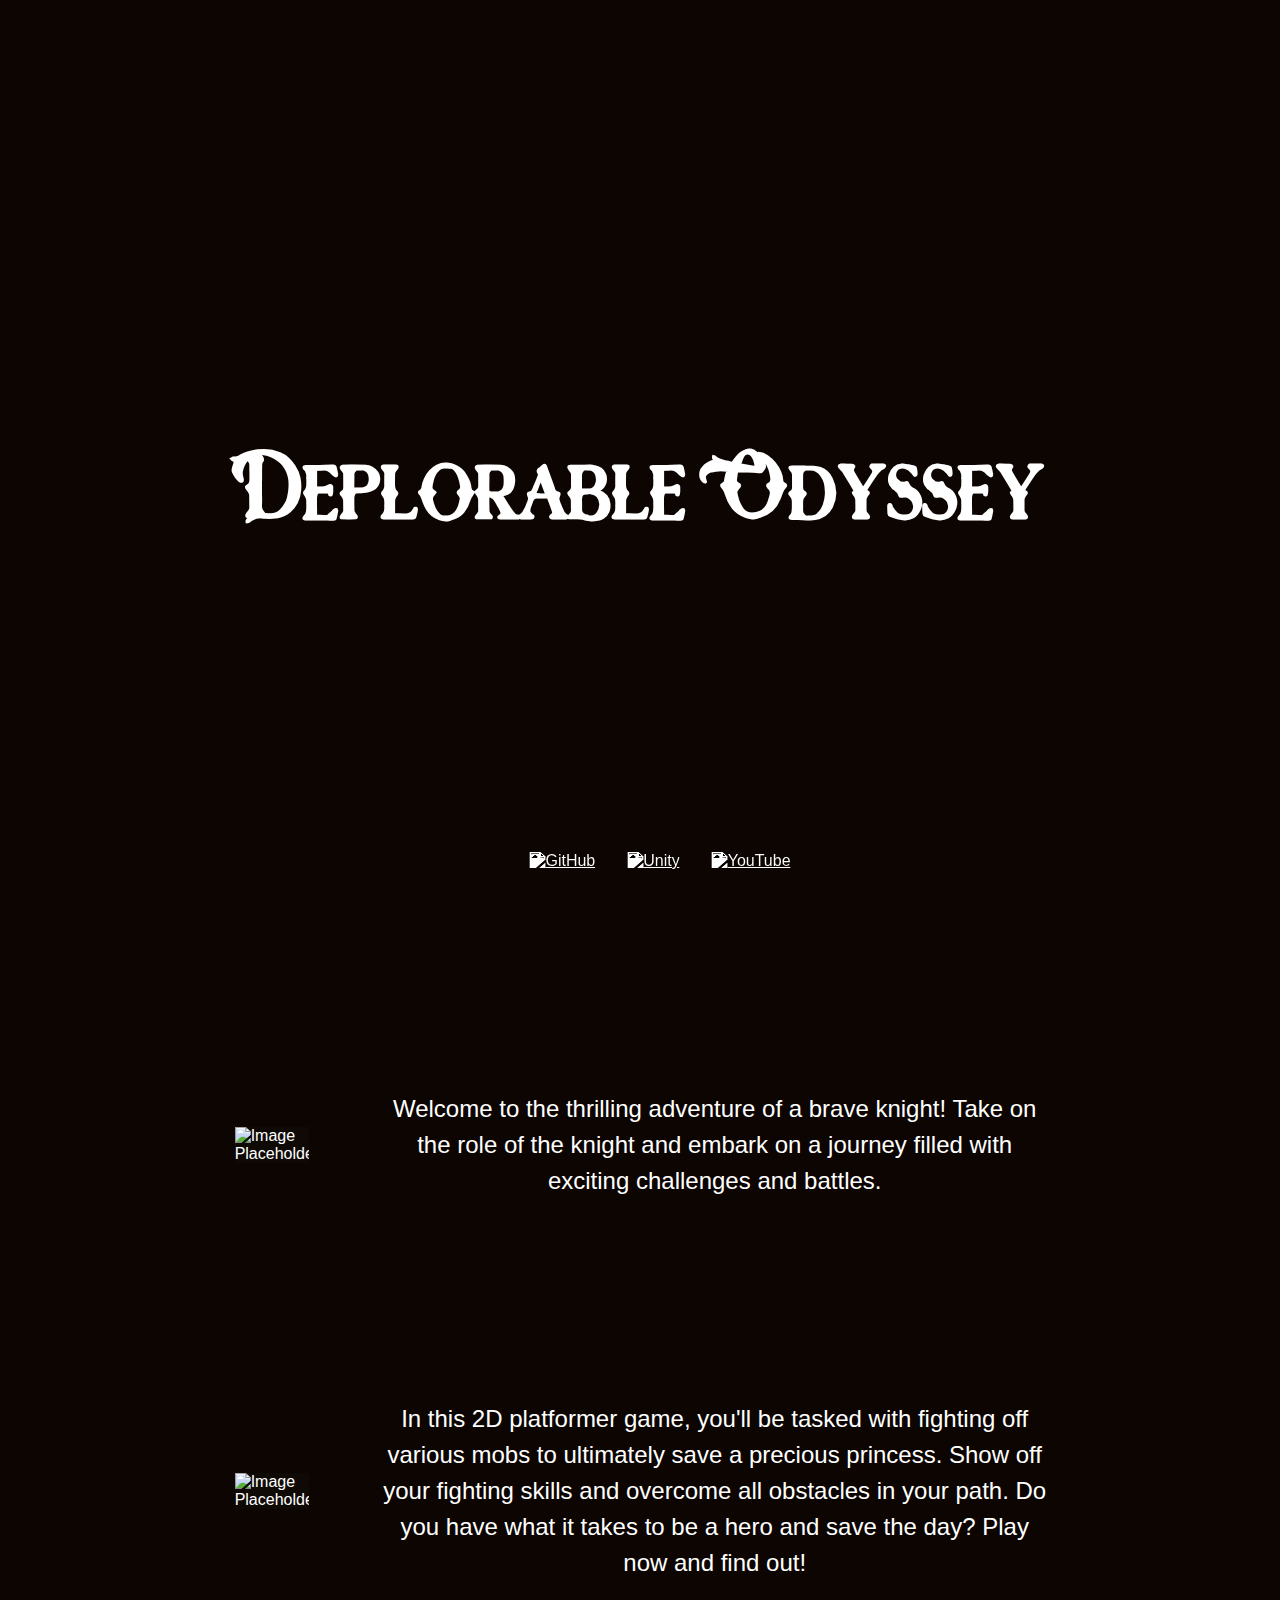
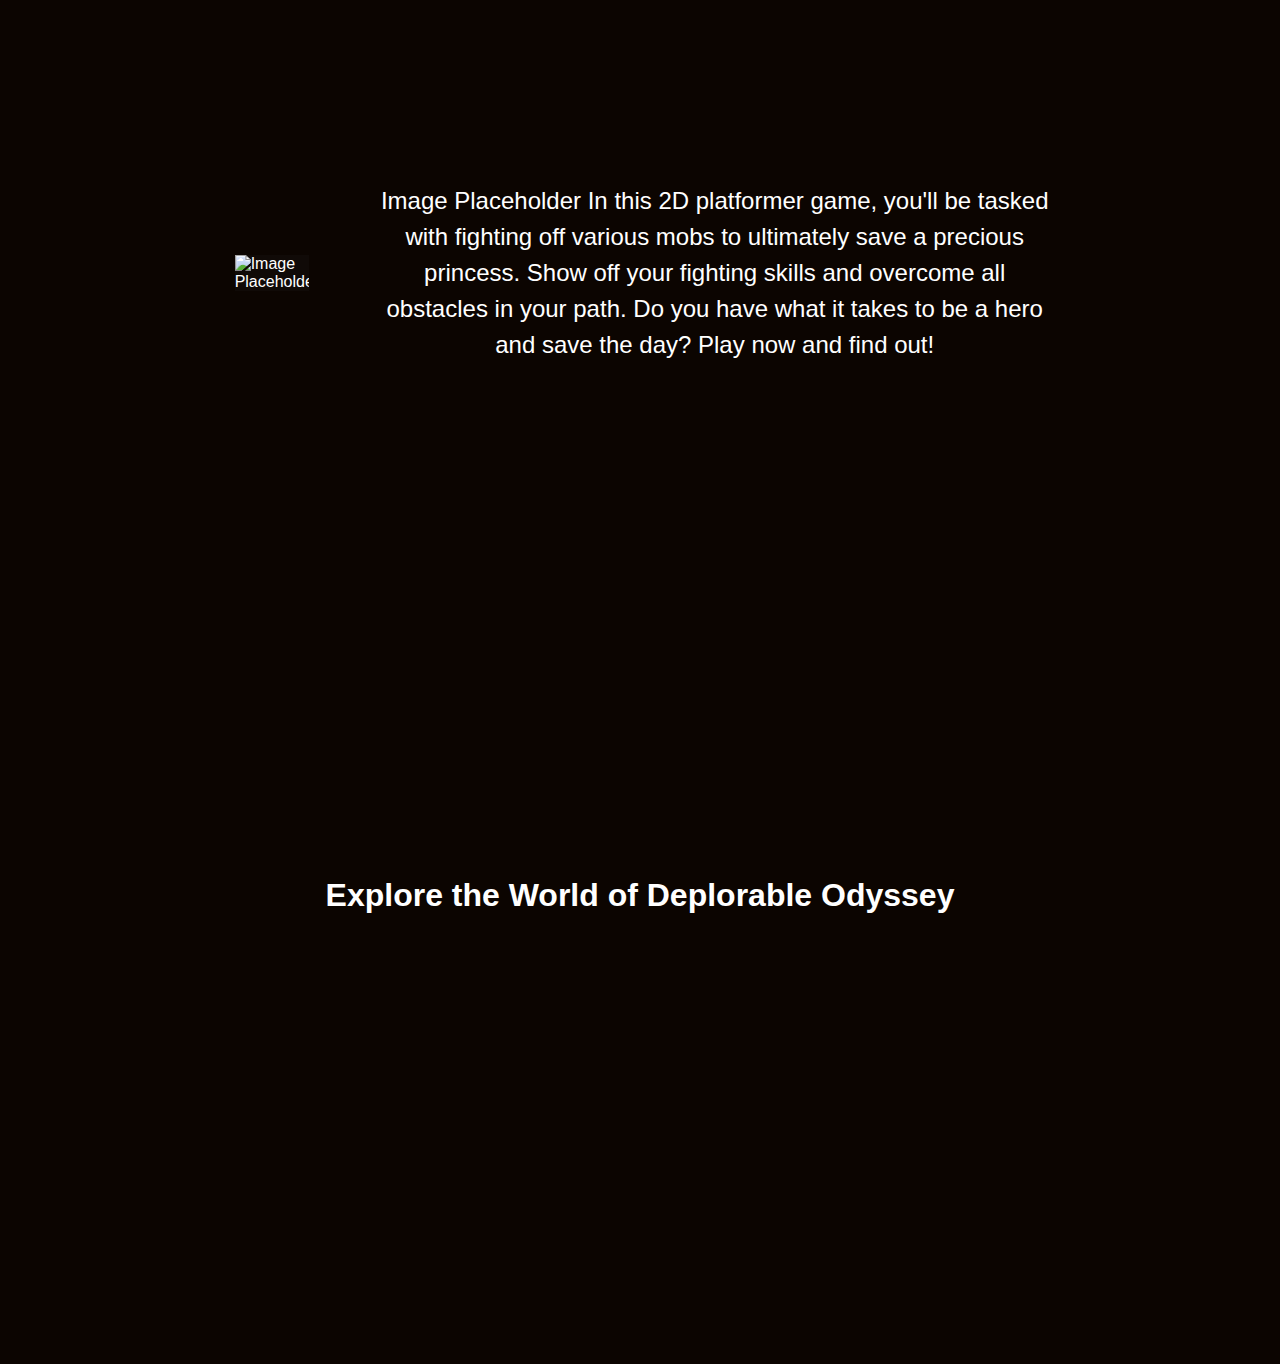
==== index.html @ 4c9db212 "lol" ====
<!doctype html>
<html>
  <head>
    <link rel="stylesheet" href="./assets/css/style.css">
    <title>Deplorable Odyssey - A Journey to Save the Planet</title>
  </head>
  <body>
    
<div class="background-div">
  <h1 class="center titling">Deplorable Odyssey</h1>
  <div class="logo-container">
    <a href="https://github.com/"><img src="https://cdn-icons-png.flaticon.com/512/25/25231.png" alt="GitHub"></a>
    <a href="https://www.unity.com/"><img src="https://brandslogos.com/wp-content/uploads/images/large/unity-logo-black-and-white.png" alt="Unity"></a>
    <a href="https://www.youtube.com/"><img src="https://cdn-icons-png.flaticon.com/512/48/48968.png" alt="YouTube"></a>
  </div>
</div>

    <div class="second-div">
      <div class="image-container">
        <img class="player" src="https://media.discordapp.net/attachments/1064936226576142336/1079917310321635388/animation.gif?width=859&height=859" alt="Image Placeholder">
      </div>
      <div class="text-container">
        <p class="center2">Welcome to the thrilling adventure of a brave knight!  Take on the role of the knight and embark on a journey filled with exciting challenges and battles.</p>
      </div>
    </div>

    <div class="second-div">
      <div class="image-container">
        <img class="player" src="https://media.discordapp.net/attachments/1079828773450555522/1080558803772260423/New_Piskel_12.gif?width=859&height=859" alt="Image Placeholder">
      </div>
      <div class="text-container">
        <p class="center2">In this 2D platformer game, you'll be tasked with fighting off various mobs to ultimately save a precious princess. Show off your fighting skills and overcome all obstacles in your path. Do you have what it takes to be a hero and save the day? Play now and find out!</p>
      </div>
    </div>
	
	<div class="second-div">
      <div class="image-container">
        <img class="player" src="https://media.discordapp.net/attachments/1064936226576142336/1081212996883316746/shop_keeper_animation_1.gif?width=859&height=859" alt="Image Placeholder">
      </div>
      <div class="text-container">
        <p class="center2">
Image Placeholder

In this 2D platformer game, you'll be tasked with fighting off various mobs to ultimately save a precious princess. Show off your fighting skills and overcome all obstacles in your path. Do you have what it takes to be a hero and save the day? Play now and find out!</p>
      </div>
    </div>

    <div class="third-page">
      <h2 class="center3">Explore the World of Deplorable Odyssey</h2>
    </div>

  </body>
</html>
---- assets/css/style.css ----
/* General styles */
body {
  margin: 0;
  background-color: #0c0501;
  color: #fff;
  font-family: 'Segoe UI', Tahoma, Geneva, Verdana, sans-serif;
  font-weight: 400;
  font-style: normal;
  font-display: swap;
}

/* Background styles */
.background-div {
  background-image: url(https://media.discordapp.net/attachments/1064936226576142336/1082118058002354186/AVANT_AVANT_AVANT_DERNIER_2.png?width=1609&height=905);
  background-repeat: no-repeat;
  background-size: cover;
  height: 110vh;
  display: flex;
  align-items: center;
  justify-content: center;
}

.center {
  text-align: center;
}



/* Main content styles */
.second-div {
  background-color: #0c0501;
  max-width: 70em;
  margin: 0 auto;
  padding: 5vmin 5%;
  display: flex;
  justify-content: center;
}

.parent {
  min-height: 100vh;
  display: flex;
  align-items: center;
}

.child {
  background: #10101025;
  padding: 2em;
  border-radius: 10px;
}

/* Text styles */
.center2 {
  text-align: center;
  font-size: 1.5em;
  line-height: 1.5;
}

/* Image placeholder styles */
.image-container {
  display: flex;
  align-items: center;
  justify-content: center;
}

.player {
  max-width: 50%;
  background-color: rgba(28, 28, 28, 0.236);

}

/* Text container styles */
.text-container {
  width: 60%;
  padding: 2em;
}

/* Footer styles */
.third-page {
  background-image: url(https://media.discordapp.net/attachments/1064936226576142336/1082121518198304908/AVANT_AVANT_AVANT_DERNIER_4.png?width=1527&height=859);
  background-repeat: no-repeat;
  background-size: cover;
  height: 100vh;
  display: flex;
  flex-direction: column;
  justify-content: center;
  align-items: center;
}

.center3 {
  text-align: center;
  font-size: 2em;
  margin-bottom: 2em;
}

.logo-container {
  display: flex;
  align-items: center;
  justify-content: center;
  position: absolute;
  bottom: 0;
  left: 50%;
  transform: translateX(-50%);
  margin: 20px;
  bottom: 10px;
}

.logo-container a {
  display: inline-block;
  margin: 0 1em;
}

.logo-container a img {
  width: 30px;
  height: 30px;
  filter: grayscale(100%) invert(100%) brightness(1000%);
  transition: all 0.3s ease-in-out;
}

.logo-container a:hover img {
  transform: scale(1.1);
  filter: invert(100%) drop-shadow(0 0 5px white);
}

.titling {
  font-family: rose_knightregular;
  font-size: 90px;
}

@font-face {
    font-family: 'rose_knightregular';
    src: url('rose_knight-webfont.woff2') format('woff2'),
         url('rose_knight-webfont.woff') format('woff');
    font-weight: normal;
    font-style: normal;
}
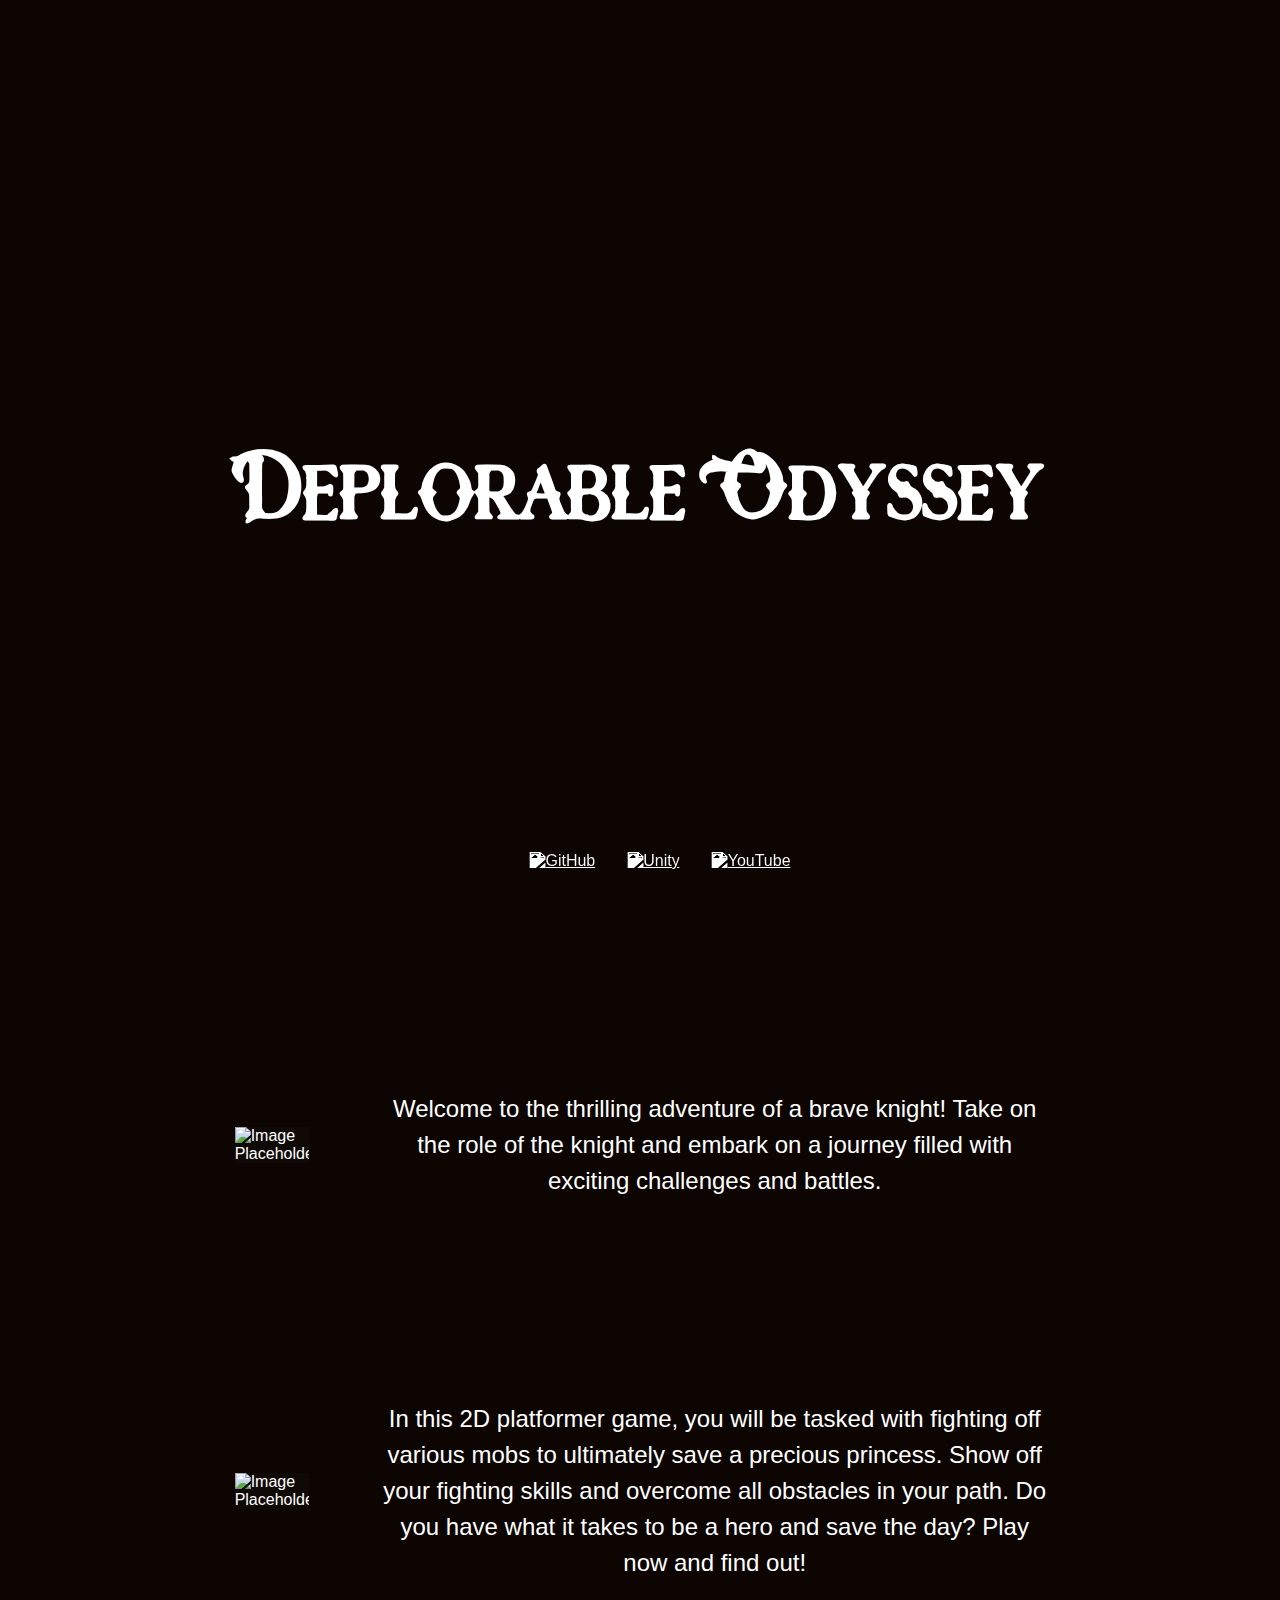
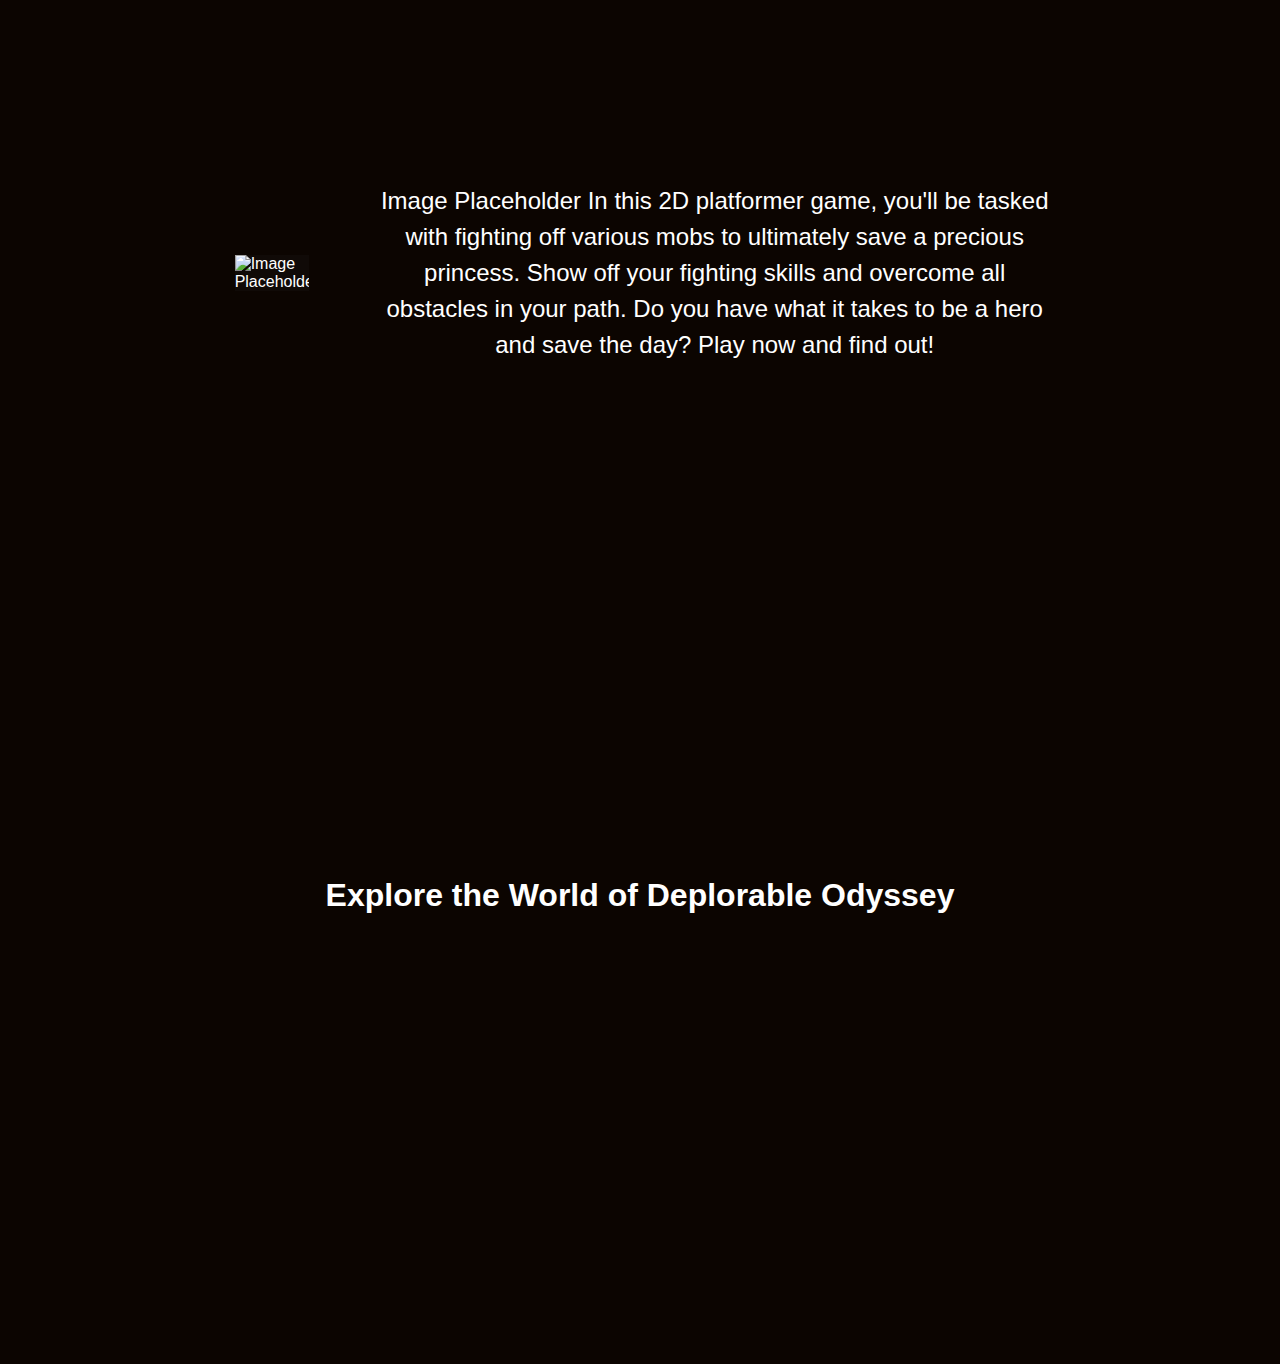
==== commit 5029e9c2: "Update index.html" ====
--- a/index.html
+++ b/index.html
@@ -29,7 +29,7 @@
         <img class="player" src="https://media.discordapp.net/attachments/1079828773450555522/1080558803772260423/New_Piskel_12.gif?width=859&height=859" alt="Image Placeholder">
       </div>
       <div class="text-container">
-        <p class="center2">In this 2D platformer game, you'll be tasked with fighting off various mobs to ultimately save a precious princess. Show off your fighting skills and overcome all obstacles in your path. Do you have what it takes to be a hero and save the day? Play now and find out!</p>
+        <p class="center2">In this 2D platformer game, you will be tasked with fighting off various mobs to ultimately save a precious princess. Show off your fighting skills and overcome all obstacles in your path. Do you have what it takes to be a hero and save the day? Play now and find out!</p>
       </div>
     </div>
 	
@@ -50,4 +50,4 @@
     </div>
 
   </body>
-</html>+</html>
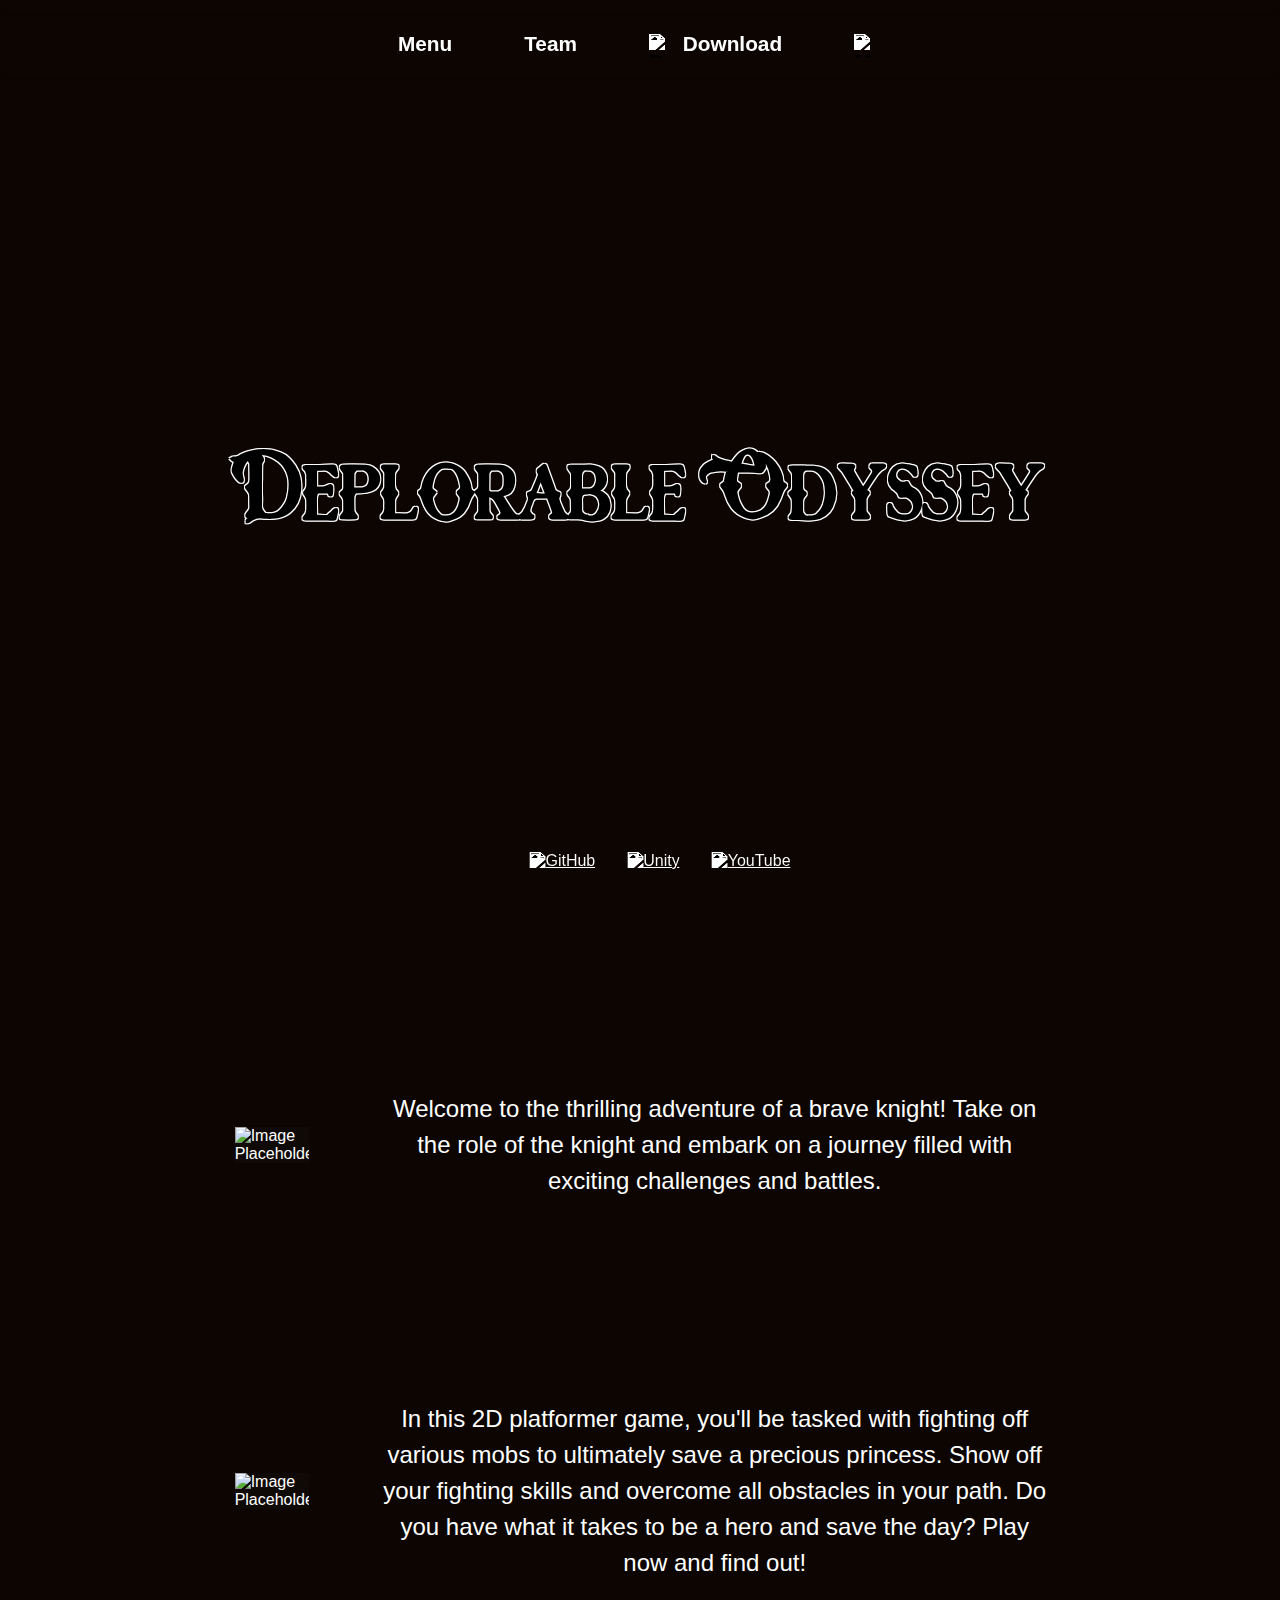
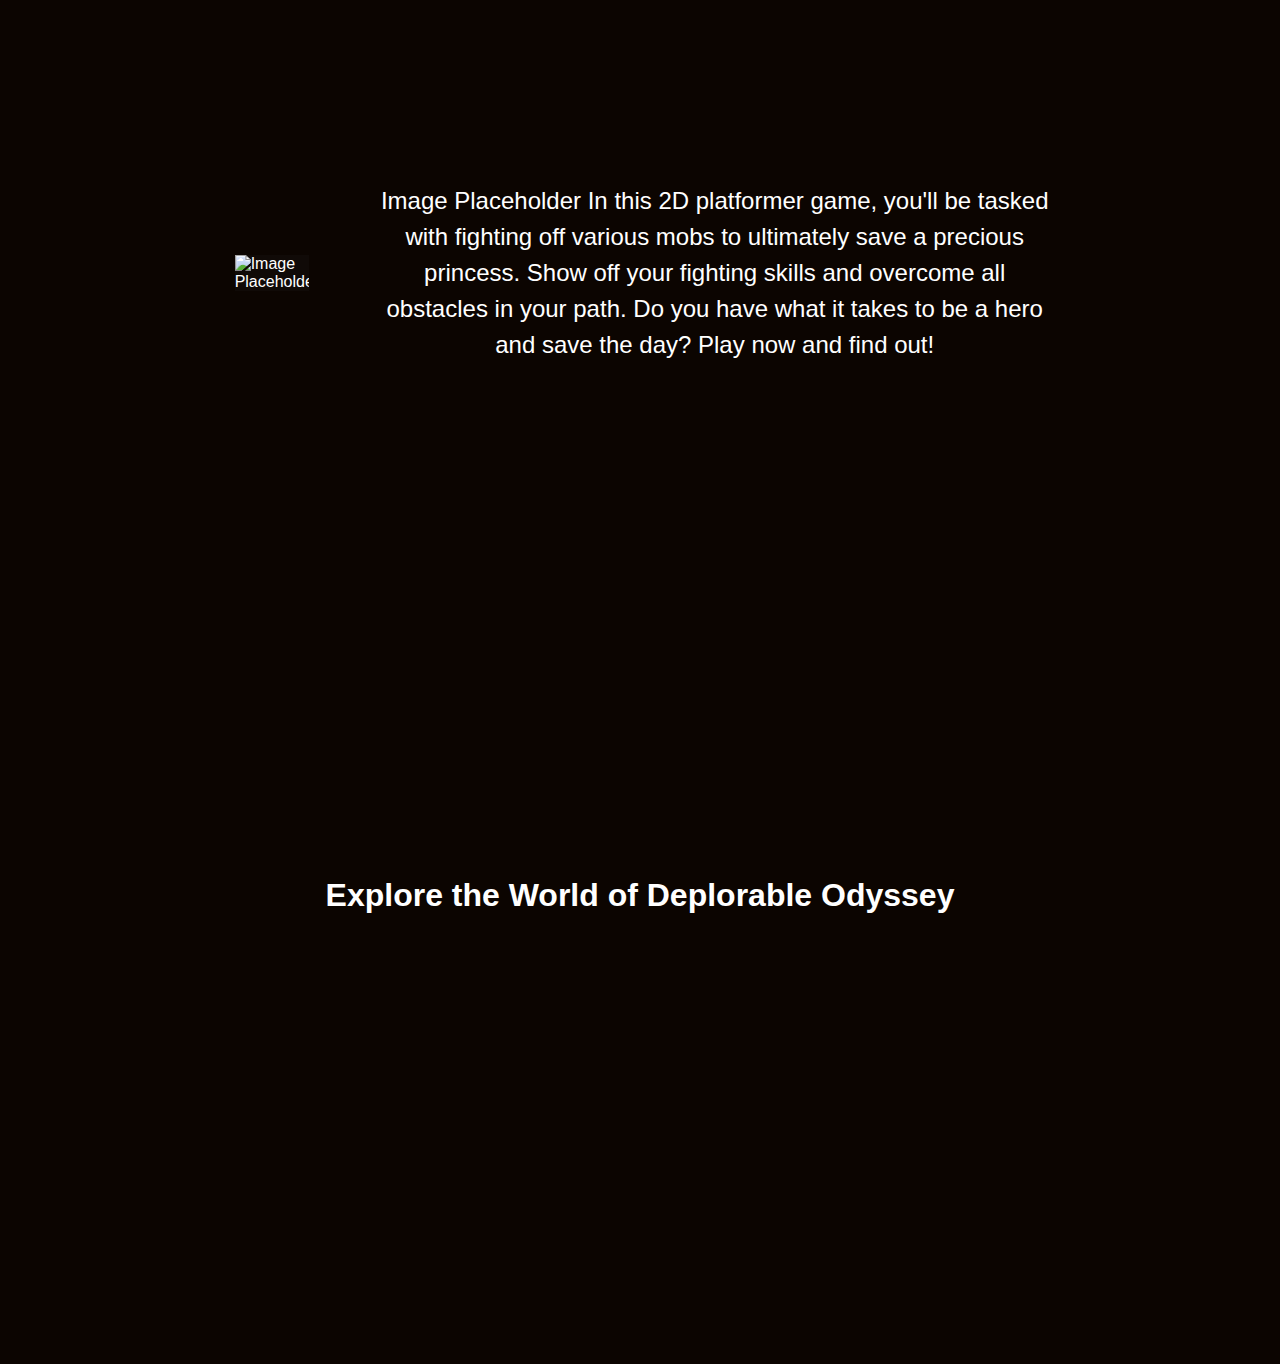
==== commit c371cab7: "lol" ====
--- a/index.html
+++ b/index.html
@@ -3,14 +3,24 @@
   <head>
     <link rel="stylesheet" href="./assets/css/style.css">
     <title>Deplorable Odyssey - A Journey to Save the Planet</title>
+	<link rel="icon" href="./ico.ico">
   </head>
-  <body>
-    
+  
+
+<body>
+<nav id="navbar">
+  <ul class="navbar" id="navbar2">
+    <li><a href="#">Menu</a></li>
+    <li><a href="./team.html">Team</a></li>
+    <li><a href="#"><img class="icon" src="https://cdn-icons-png.flaticon.com/512/724/724933.png" alt="Download icon"> Download</a></li>
+    <li><a href="#" id="toggleTheme"><img class="icon" src="https://cdn-icons-png.flaticon.com/512/91/91466.png" alt="Moon icon"></a></li>
+  </ul>
+</nav>
 <div class="background-div">
   <h1 class="center titling">Deplorable Odyssey</h1>
   <div class="logo-container">
     <a href="https://github.com/"><img src="https://cdn-icons-png.flaticon.com/512/25/25231.png" alt="GitHub"></a>
-    <a href="https://www.unity.com/"><img src="https://brandslogos.com/wp-content/uploads/images/large/unity-logo-black-and-white.png" alt="Unity"></a>
+    <a href="https://www.unity.com/"><img src="https://assets.stickpng.com/images/62e131df7fe3599fdd46ecb3.png" alt="Unity"></a>
     <a href="https://www.youtube.com/"><img src="https://cdn-icons-png.flaticon.com/512/48/48968.png" alt="YouTube"></a>
   </div>
 </div>
@@ -29,7 +39,7 @@
         <img class="player" src="https://media.discordapp.net/attachments/1079828773450555522/1080558803772260423/New_Piskel_12.gif?width=859&height=859" alt="Image Placeholder">
       </div>
       <div class="text-container">
-        <p class="center2">In this 2D platformer game, you will be tasked with fighting off various mobs to ultimately save a precious princess. Show off your fighting skills and overcome all obstacles in your path. Do you have what it takes to be a hero and save the day? Play now and find out!</p>
+        <p class="center2">In this 2D platformer game, you'll be tasked with fighting off various mobs to ultimately save a precious princess. Show off your fighting skills and overcome all obstacles in your path. Do you have what it takes to be a hero and save the day? Play now and find out!</p>
       </div>
     </div>
 	
@@ -49,5 +59,71 @@
       <h2 class="center3">Explore the World of Deplorable Odyssey</h2>
     </div>
 
+
+<script>
+
+let lastScrollTop = 0;
+
+function updateNavbar() {
+  const scrollTop = window.pageYOffset || document.documentElement.scrollTop;
+  const navbar = document.getElementById('navbar');
+
+  if (scrollTop > lastScrollTop) {
+    navbar.classList.add('navbar-hidden');
+  } else {
+    navbar.classList.remove('navbar-hidden');
+  }
+  lastScrollTop = scrollTop;
+}
+
+let ticking = false;
+
+function onScroll() {
+  if (!ticking) {
+    window.requestAnimationFrame(() => {
+      updateNavbar();
+      ticking = false;
+    });
+    ticking = true;
+  }
+}
+
+window.addEventListener('scroll', onScroll);
+
+</script>
+
+<script>
+  const toggleThemeBtn = document.getElementById('toggleTheme');
+  const titling = document.querySelector('.titling');
+  const backgroundDiv = document.querySelector('.background-div');
+  const themeIcon = document.querySelector('#toggleTheme img');
+  
+  const navbar = document.getElementById('navbar2');
+  const moonIcon = 'https://cdn-icons-png.flaticon.com/512/91/91466.png';
+  const sunIcon = 'https://www.iconpacks.net/icons/2/free-sun-icon-3337-thumb.png';
+
+
+  toggleThemeBtn.addEventListener('click', () => {
+    titling.classList.toggle('inverted-colors');
+    backgroundDiv.classList.toggle('alternative-bg');
+	    if (themeIcon.src === moonIcon) {
+      themeIcon.src = sunIcon;
+    } else {
+      themeIcon.src = moonIcon;
+    }
+  });
+</script>
+
+<script>
+
+  // Calculate the duration of the first animation
+  const firstAnimationDuration = parseFloat(getComputedStyle(titling).animationDuration) * 1000;
+
+  // Add the 'floating' class after the first animation has finished
+  setTimeout(() => {
+    titling.classList.add('floating');
+  }, firstAnimationDuration);
+</script>
+
   </body>
 </html>
--- a/assets/css/style.css
+++ b/assets/css/style.css
@@ -20,6 +20,65 @@
   justify-content: center;
 }
 
+/* Add this CSS code */
+.pdf-reader-container {
+  max-width: 80%;
+  margin: 0 auto;
+  padding: 2em;
+  box-shadow: 0 4px 6px rgba(0, 0, 0, 0.1);
+  border-radius: 5px;
+  background-color: #fff;
+}
+
+.titling.inverted-colors {
+  color: #fff;
+  text-shadow: -1px -1px 0 #000, 1px -1px 0 #000, -1px 1px 0 #000, 1px 1px 0 #000;
+}
+
+.background-div.alternative-bg {
+  background-image: url('./secondbg.png');
+}
+
+.navbar.navbar-white {
+  background-color: rgb(254, 254, 255);
+}
+
+.navbar.navbar-white li a {
+  color: #ffffff;
+}
+
+.navbar.navbar-white li a .icon {
+  filter: none;
+}
+
+@keyframes floating {
+  0%, 100% {
+    transform: translateY(0);
+  }
+  50% {
+    transform: translateY(-10px);
+  }
+}
+
+.hidden {
+  display: none;
+}
+
+.titling.floating {
+  animation: floating 3s ease-in-out infinite;
+}
+
+.navbar.navbar-white li a:hover {
+  color: #0c0501;
+  background-color: rgba(12, 5, 1, 0.2);
+}
+
+.navbar.navbar-white li a:hover .icon {
+  filter: drop-shadow(0 0 5px white);
+}
+
+
+
 .center {
   text-align: center;
 }
@@ -76,9 +135,10 @@
 
 /* Footer styles */
 .third-page {
-  background-image: url(https://media.discordapp.net/attachments/1064936226576142336/1082121518198304908/AVANT_AVANT_AVANT_DERNIER_4.png?width=1527&height=859);
+  background-image: url(https://media.discordapp.net/attachments/1079828773450555522/1097654928584998912/background2_21.png?width=1609&height=905);
   background-repeat: no-repeat;
   background-size: cover;
+  background-attachment: fixed; /* Add this line for parallax effect */
   height: 100vh;
   display: flex;
   flex-direction: column;
@@ -124,7 +184,23 @@
 .titling {
   font-family: rose_knightregular;
   font-size: 90px;
-}
+  color: #000; /* Set the text color to black */
+  text-shadow: -1px -1px 0 #fff, 1px -1px 0 #fff, -1px 1px 0 #fff, 1px 1px 0 #fff; /* Add white outline */
+  animation: fadeInDown 1.5s ease-out 0s forwards; /* Add an appear animation */
+}
+
+/* Add keyframe animation for the title */
+@keyframes fadeInDown {
+  0% {
+    opacity: 0;
+    transform: translateY(-40px);
+  }
+  100% {
+    opacity: 1;
+    transform: translateY(0);
+  }
+}
+
 
 @font-face {
     font-family: 'rose_knightregular';
@@ -132,4 +208,121 @@
          url('rose_knight-webfont.woff') format('woff');
     font-weight: normal;
     font-style: normal;
+}
+
+/* Navbar styles */
+.navbar {
+  list-style: none;
+  padding: 1em;
+  display: flex;
+  justify-content: center;
+  background-color: rgba(12, 5, 1, 0.9);
+  position: fixed;
+  top: 0;
+  left: 0;
+  right: 0;
+  z-index: 1000;
+  box-shadow: 0 2px 4px rgba(0, 0, 0, 0.1);
+  transform: translateY(0);
+  transition: transform 0.8s ease-in-out;
+}
+
+
+.navbar li {
+  display: inline-block;
+  margin: 0 1.5em; /* Increase margin from 1em to 1.5em */
+}
+
+.navbar li a {
+  color: #fff;
+  text-decoration: none;
+  font-size: 1.3em;
+  font-weight: 600;
+  padding: 6px 12px;
+  border-radius: 4px;
+  transition: background-color 0.3s ease-in-out, color 0.3s ease-in-out;
+}
+
+.navbar li a .icon {
+  display: inline-block;
+  width: 24px;
+  height: 24px;
+  margin-right: 4px;
+  vertical-align: middle;
+  filter: grayscale(100%) invert(100%) brightness(1000%);
+}
+
+.navbar li a:hover .icon {
+  filter: invert(100%) drop-shadow(0 0 5px white);
+}
+
+.navbar li a:hover {
+  color: #f0f0f0;
+  background-color: rgba(255, 255, 255, 0.2);
+}
+
+.navbar-hidden {
+  transform: translateY(-100%);
+}
+
+.team-container {
+  display: flex;
+  flex-wrap: wrap;
+  justify-content: center;
+  padding: 2em;
+}
+
+/* Team page styles */
+.team-container {
+  display: flex;
+  flex-wrap: wrap;
+  justify-content: center;
+  padding: 2em;
+}
+
+.team-member {
+  max-width: 25em; /* Increase the max-width */
+  margin: 1em;
+  padding: 2em;
+  box-shadow: 0 4px 6px rgba(0, 0, 0, 0.1);
+  border-radius: 10px;
+  text-align: center;
+  opacity: 0;
+  transform: translateY(30px);
+  transition: opacity 0.6s, transform 0.6s;
+}
+
+.team-member:hover {
+  transform: scale(1.05);
+  box-shadow: 0 8px 12px rgba(0, 0, 0, 0.2);
+}
+
+.team-image {
+  width: 150px;
+  height: 150px;
+  border-radius: 50%;
+  object-fit: cover;
+  margin-bottom: 1em;
+}
+
+.team-name {
+  font-size: 1.5em;
+  margin-bottom: 0.5em;
+}
+
+.team-role {
+  font-size: 1.2em;
+  font-weight: 600;
+  margin-bottom: 1em;
+}
+
+.team-description {
+  font-size: 1em;
+  line-height: 1.5;
+}
+
+/* Add the .visible class for the animation */
+.visible {
+  opacity: 1;
+  transform: translateY(0);
 }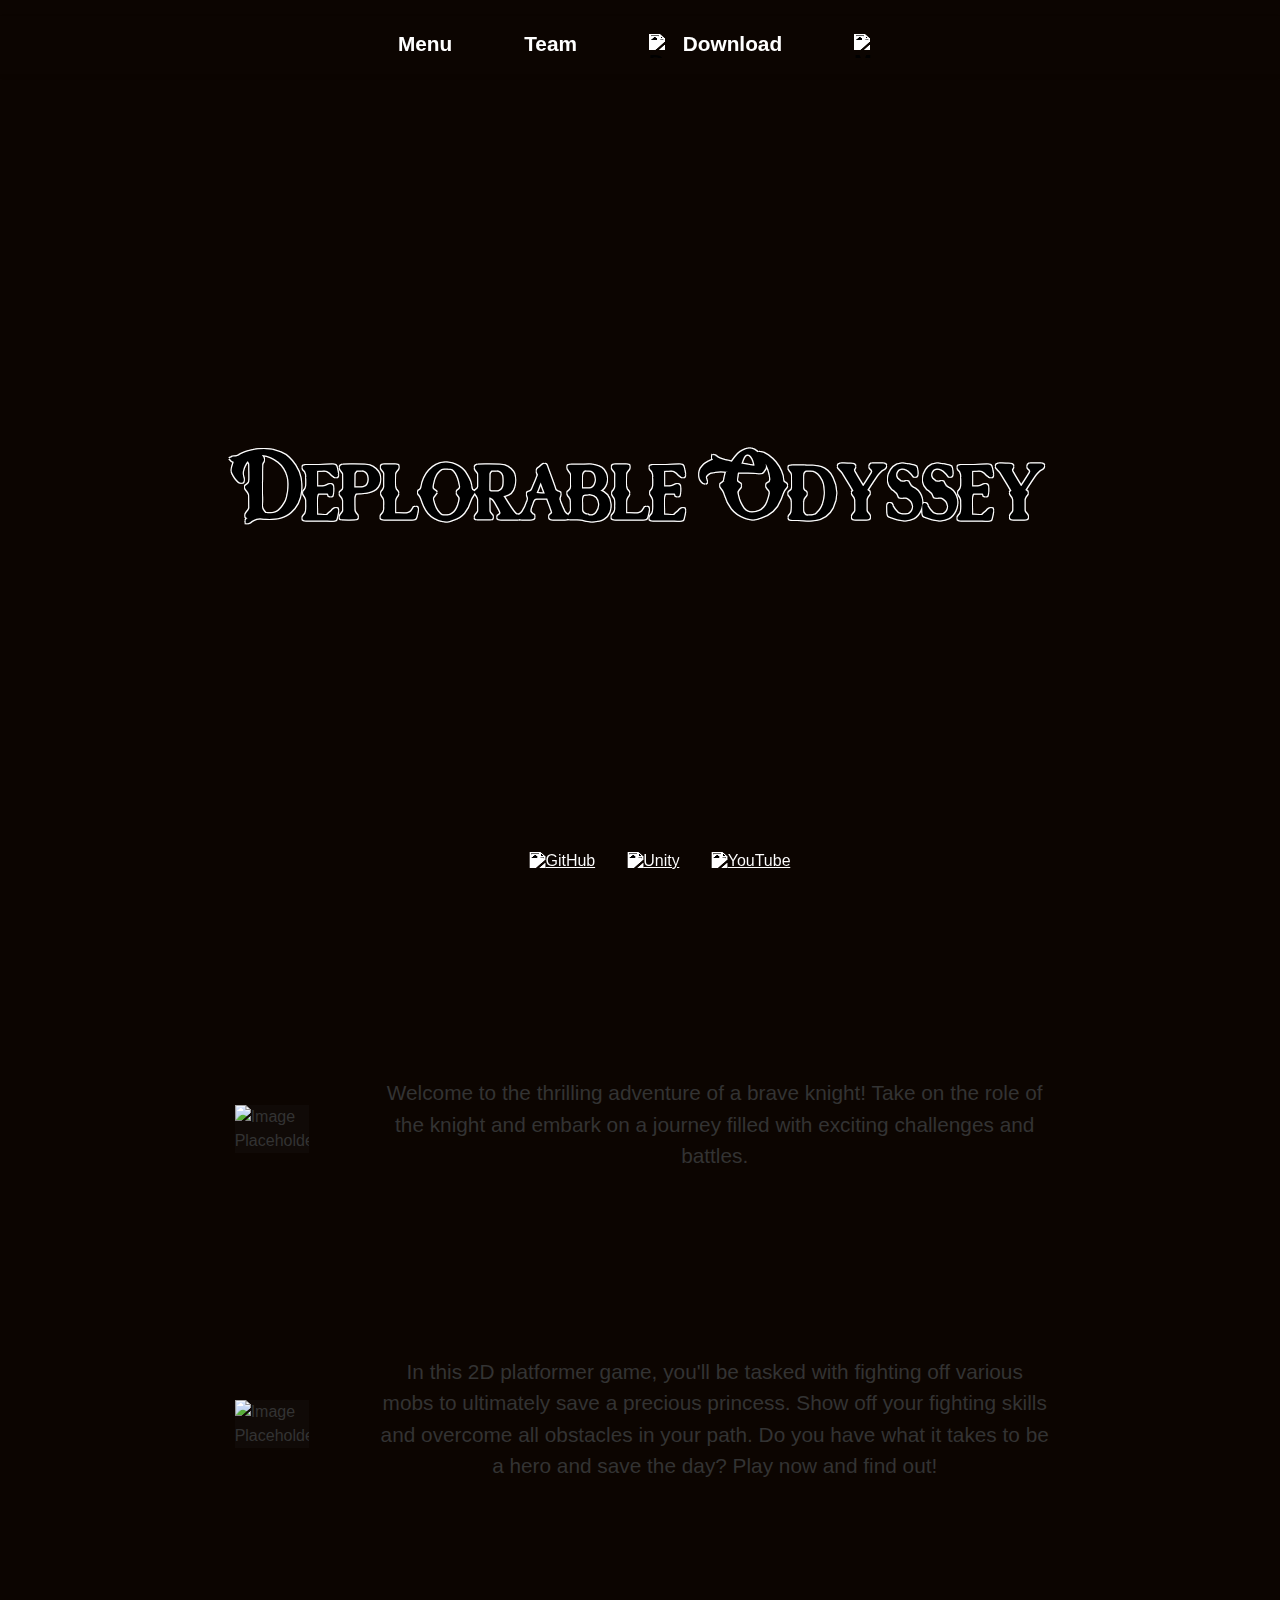
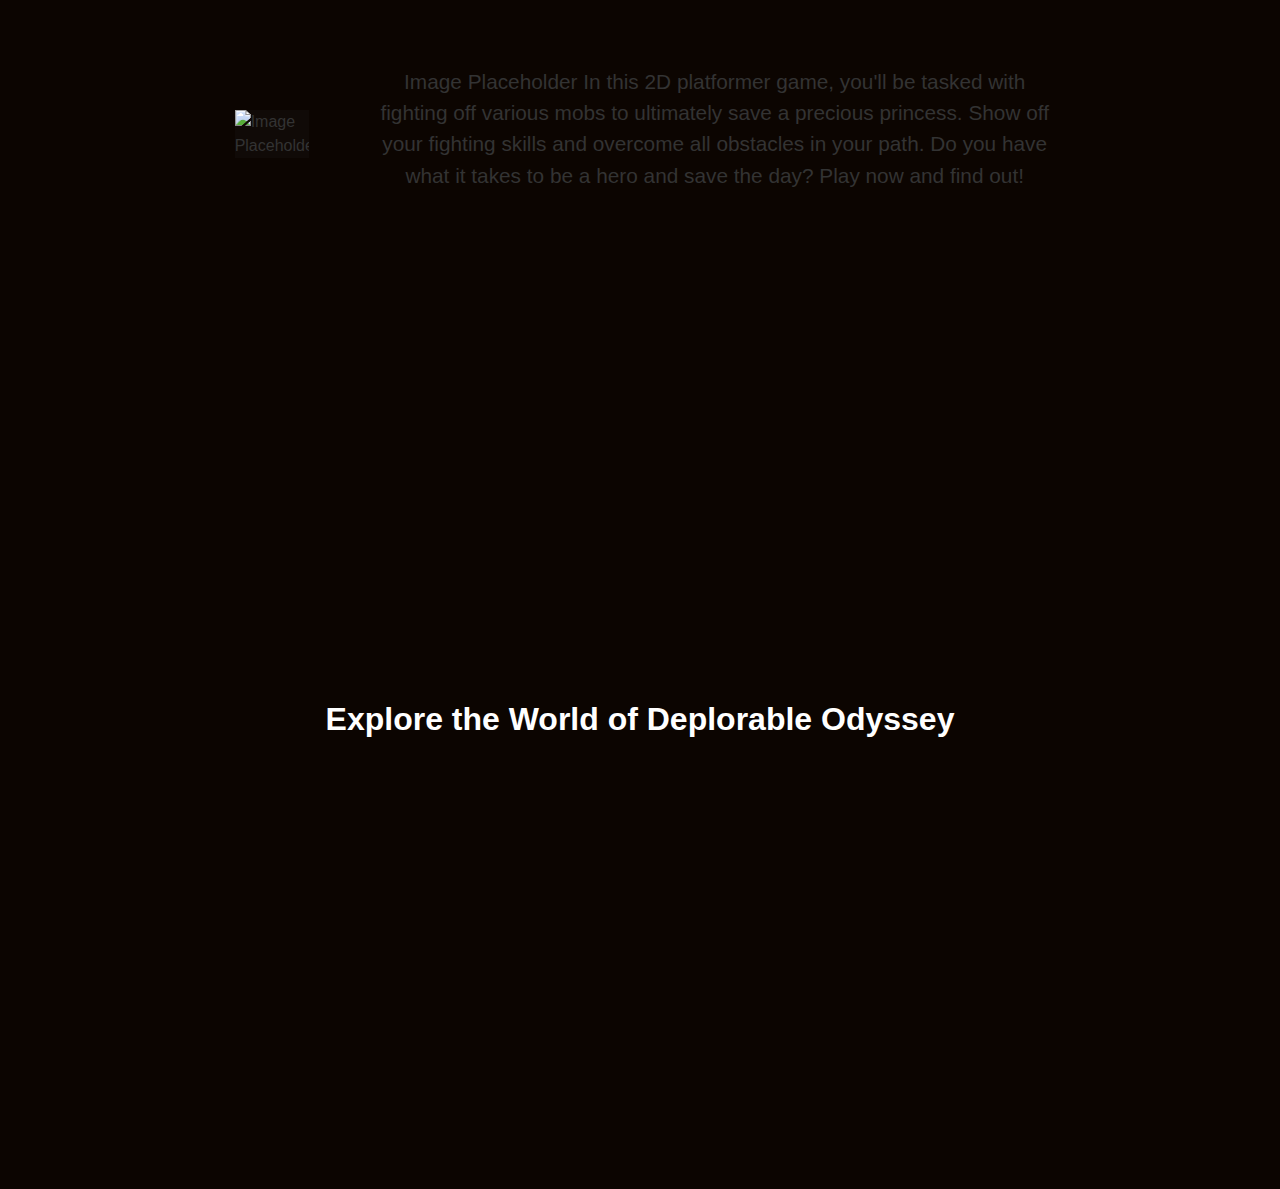
==== commit 83b20db0: "push latest" ====
--- a/index.html
+++ b/index.html
@@ -12,7 +12,7 @@
   <ul class="navbar" id="navbar2">
     <li><a href="#">Menu</a></li>
     <li><a href="./team.html">Team</a></li>
-    <li><a href="#"><img class="icon" src="https://cdn-icons-png.flaticon.com/512/724/724933.png" alt="Download icon"> Download</a></li>
+    <li><a href="./download.html"><img class="icon" src="https://cdn-icons-png.flaticon.com/512/724/724933.png" alt="Download icon"> Download</a></li>
     <li><a href="#" id="toggleTheme"><img class="icon" src="https://cdn-icons-png.flaticon.com/512/91/91466.png" alt="Moon icon"></a></li>
   </ul>
 </nav>
--- a/assets/css/style.css
+++ b/assets/css/style.css
@@ -9,6 +9,186 @@
   font-display: swap;
 }
 
+/* New styles */
+.download-container-special {
+  display: flex !important;
+  justify-content: center !important;
+  padding: 20px 0 !important;
+  flex-wrap: nowrap !important; 
+  width: 100%;
+  display: flex;
+  flex-direction: column;
+  justify-content: center;
+  align-items: center;
+  padding: 2em;
+  background-color: rgba(0, 0, 0, 0.7); /* You can adjust this as you prefer */
+  border-radius: 10px;
+  margin-top: -5em; /* This is to make the box overlap with the .background-div */
+  box-shadow: 0 10px 20px rgba(0, 0, 0, 0.19), 0 6px 6px rgba(0, 0, 0, 0.23);
+}
+
+.download-container-special .download-button {
+  margin: 1em;
+  background-color: #fff;
+  color: #000;
+}
+
+.disabled-button {
+  opacity: 0.5;
+  pointer-events: none;
+}
+.disabled-button:hover::after {
+  content: "Coming soon!";
+  position: absolute;
+  background-color: #444;
+  color: #fff;
+  padding: 5px;
+  border-radius: 5px;
+  font-size: 0.8em;
+}
+
+
+.pdf-report-container {
+  display: flex;
+  justify-content: center;
+  padding: 20px 0;
+}
+
+.pdf-button {
+  display: flex;
+  align-items: center;
+  text-decoration: none;
+  margin: 0 10px;
+  color: inherit;
+}
+
+.pdf-icon {
+  height: 24px;
+  width: 24px;
+  margin-right: 5px;
+}
+
+/* Enhanced download button styles */
+.download-button .download-icon, .download-button span {
+  vertical-align: middle;
+}
+
+.download-button span {
+  font-size: 1.2em;
+  margin-left: 10px;
+}
+
+/* Enhanced installation instructions styles */
+/* Enhanced installation instructions styles */
+.second-div {
+  color: #333;
+  line-height: 1.5;
+}
+
+.second-div h2 {
+  font-size: 2.2em;
+  padding-bottom: 0.2em;
+  margin-top: 1em;
+  border-bottom: 2px solid #333;  /* Adds a line under the heading */
+}
+
+.second-div h3 {
+  font-size: 1.8em;
+  margin-top: 1.5em;
+  margin-bottom: 0.5em;
+}
+
+.second-div p, .second-div ul, .second-div ol {
+  font-size: 1.3em;
+  margin-top: 0.5em;
+}
+
+.second-div ul, .second-div ol {
+  margin-left: 2.5em;
+}
+
+.second-div li {
+  margin-top: 0.5em;
+}
+
+.second-div ul li::before {
+  content: "–";  /* Adds a dash before the bullet points */
+  color: #333;
+  margin-left: -1em;
+  margin-right: 0.5em;
+}
+
+.second-div ol {
+  list-style-type: none;  /* Removes the default numbers */
+  counter-reset: item;
+}
+
+.second-div ol li {
+  counter-increment: item;
+  margin-bottom: 0.5em;
+}
+
+.second-div ol li::before {
+  content: counter(item) ". ";  /* Adds a custom numbered list style */
+  color: #333;
+}
+
+/* Enhanced installation instructions styles */
+/* Adding some custom styles */
+.page-body {
+  background-color: #1a1a1a;
+  color: #e0e0e0;
+  font-family: 'Arial', sans-serif;
+  line-height: 1.6;
+}
+
+.page-body h1, .page-body h2, .page-body h3 {
+  color: #ffc107;
+}
+
+.page-body a {
+  color: #ffc107;
+  text-decoration: none;
+}
+
+.page-body a:hover {
+  text-decoration: underline;
+}
+
+
+.download-button {
+  background-color: #ffc107;
+  color: #1a1a1a;
+  margin: 0 10px;
+  padding: 10px 20px;
+  border-radius: 5px;
+  display: flex;
+  align-items: center;
+  transition: background-color 0.3s ease;
+}
+
+.download-button:hover {
+  background-color: #e0a800;
+}
+
+.download-icon {
+  width: 20px;
+  margin-right: 10px;
+}
+
+.installation-div {
+  background-color: #262626;
+  padding: 20px;
+  margin: 20px auto;
+  max-width: 800px;
+  border-radius: 5px;
+  box-shadow: 0 0 10px rgba(0,0,0,0.3);
+}
+
+.installation-div h2, .installation-div h3 {
+  margin-top: 20px;
+}
+
 /* Background styles */
 .background-div {
   background-image: url(https://media.discordapp.net/attachments/1064936226576142336/1082118058002354186/AVANT_AVANT_AVANT_DERNIER_2.png?width=1609&height=905);
@@ -28,6 +208,25 @@
   box-shadow: 0 4px 6px rgba(0, 0, 0, 0.1);
   border-radius: 5px;
   background-color: #fff;
+}
+
+/* Include your existing CSS here... */
+
+.download-container {
+  clear: both;  /* clears float */
+  display: block; /* makes it a block element */
+  width: 100%;  /* takes up the full width */
+  justify-content: space-evenly;
+  align-items: center;
+  flex-wrap: wrap;
+}
+
+
+
+.download-icon {
+  width: 24px;
+  height: 24px;
+  margin-right: 10px;
 }
 
 .titling.inverted-colors {
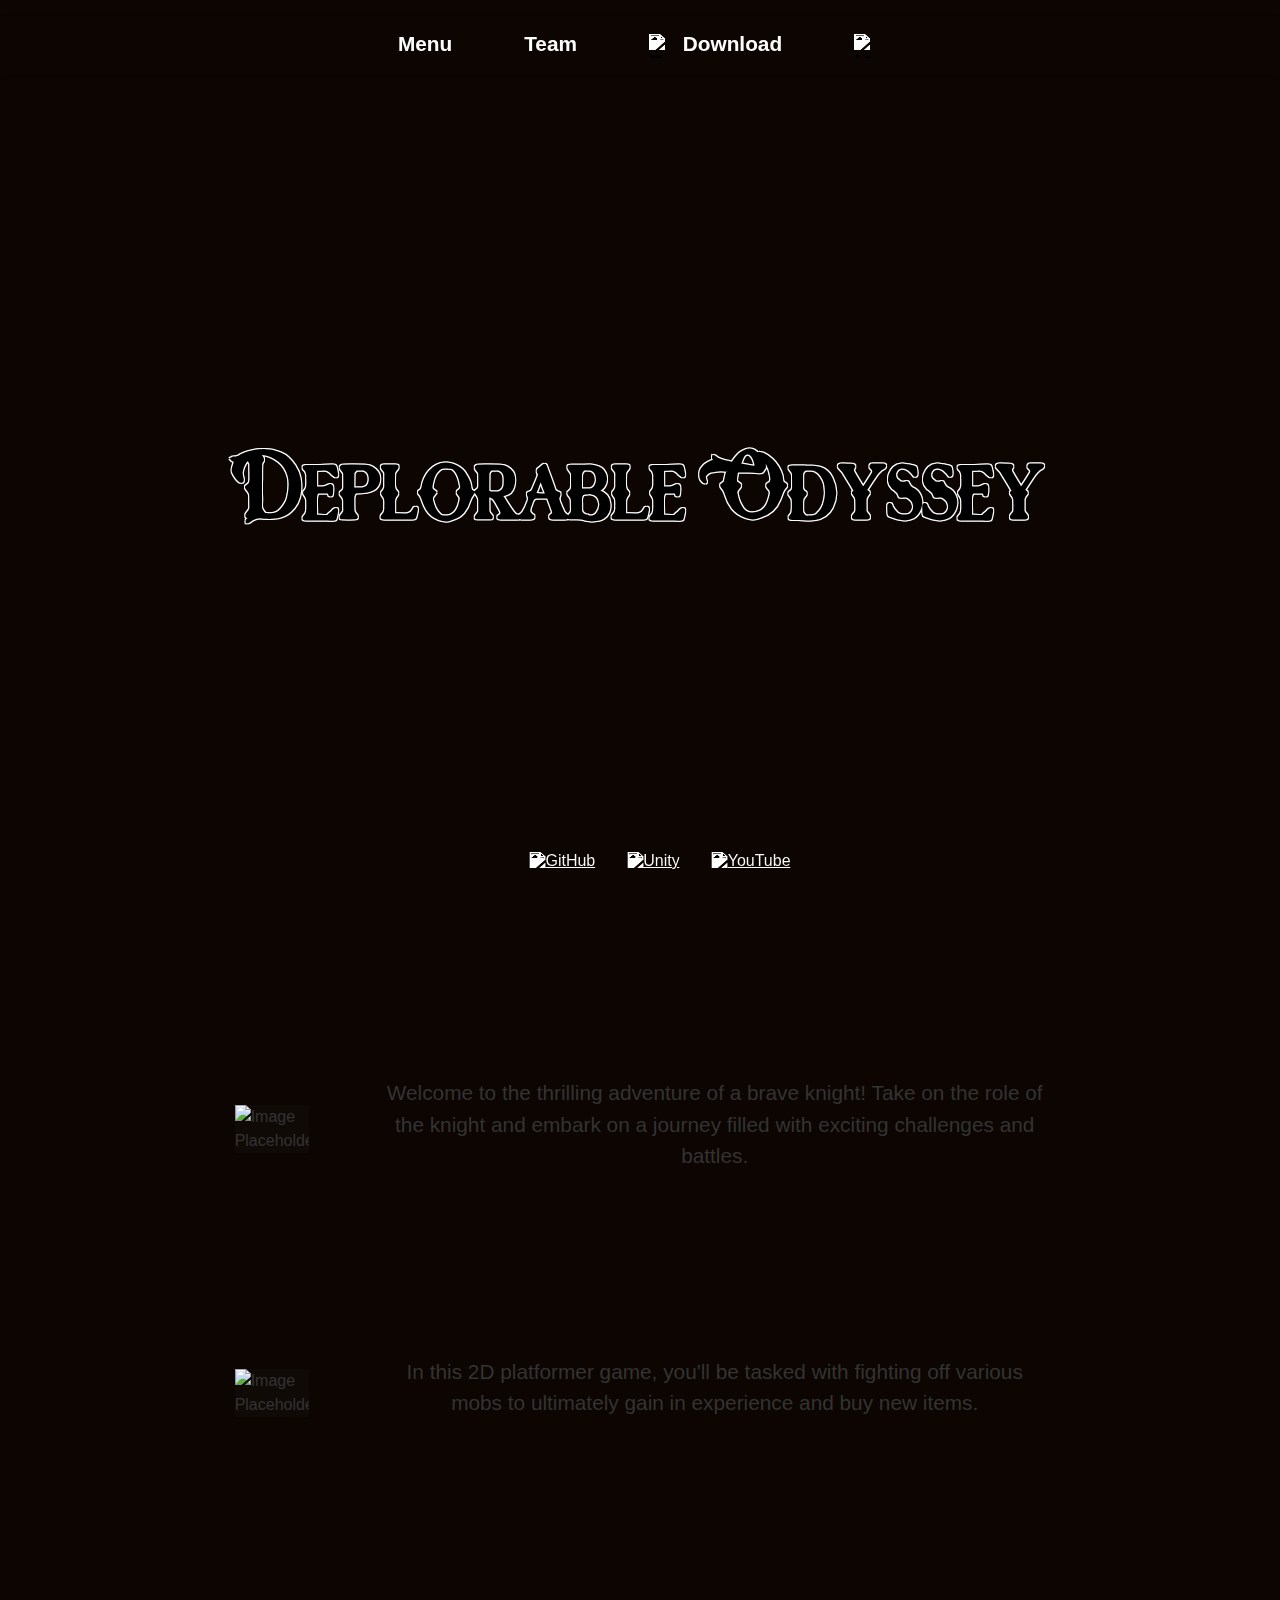
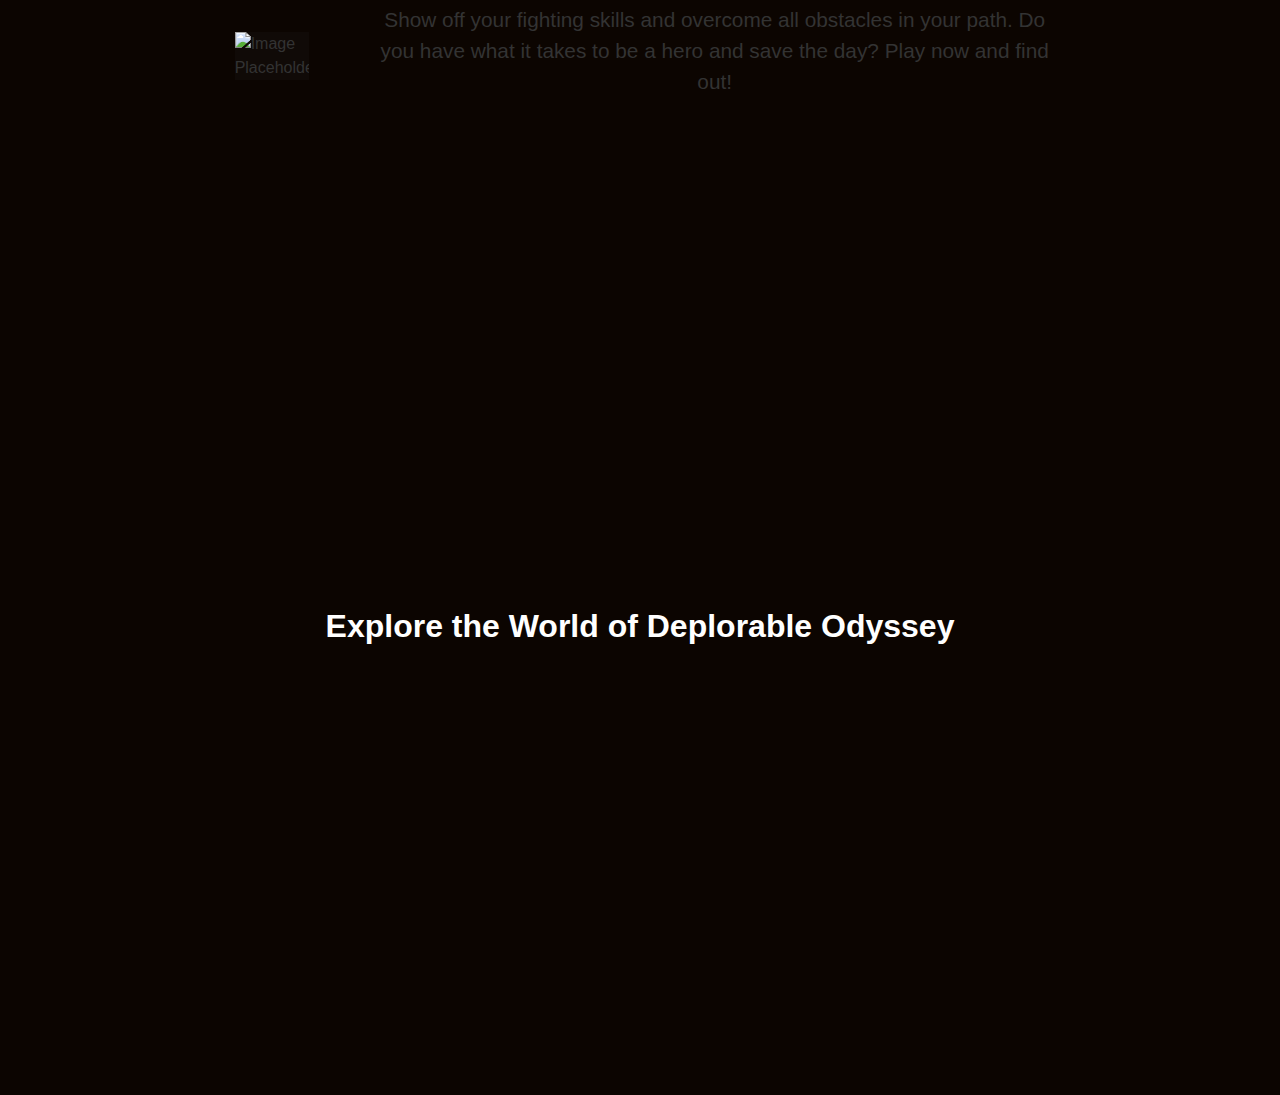
==== commit d88a9a97: "lololol" ====
--- a/index.html
+++ b/index.html
@@ -39,7 +39,7 @@
         <img class="player" src="https://media.discordapp.net/attachments/1079828773450555522/1080558803772260423/New_Piskel_12.gif?width=859&height=859" alt="Image Placeholder">
       </div>
       <div class="text-container">
-        <p class="center2">In this 2D platformer game, you'll be tasked with fighting off various mobs to ultimately save a precious princess. Show off your fighting skills and overcome all obstacles in your path. Do you have what it takes to be a hero and save the day? Play now and find out!</p>
+        <p class="center2">In this 2D platformer game, you'll be tasked with fighting off various mobs to ultimately gain in experience and buy new items.</p>
       </div>
     </div>
 	
@@ -49,9 +49,7 @@
       </div>
       <div class="text-container">
         <p class="center2">
-Image Placeholder
-
-In this 2D platformer game, you'll be tasked with fighting off various mobs to ultimately save a precious princess. Show off your fighting skills and overcome all obstacles in your path. Do you have what it takes to be a hero and save the day? Play now and find out!</p>
+Show off your fighting skills and overcome all obstacles in your path. Do you have what it takes to be a hero and save the day? Play now and find out!</p>
       </div>
     </div>
 
